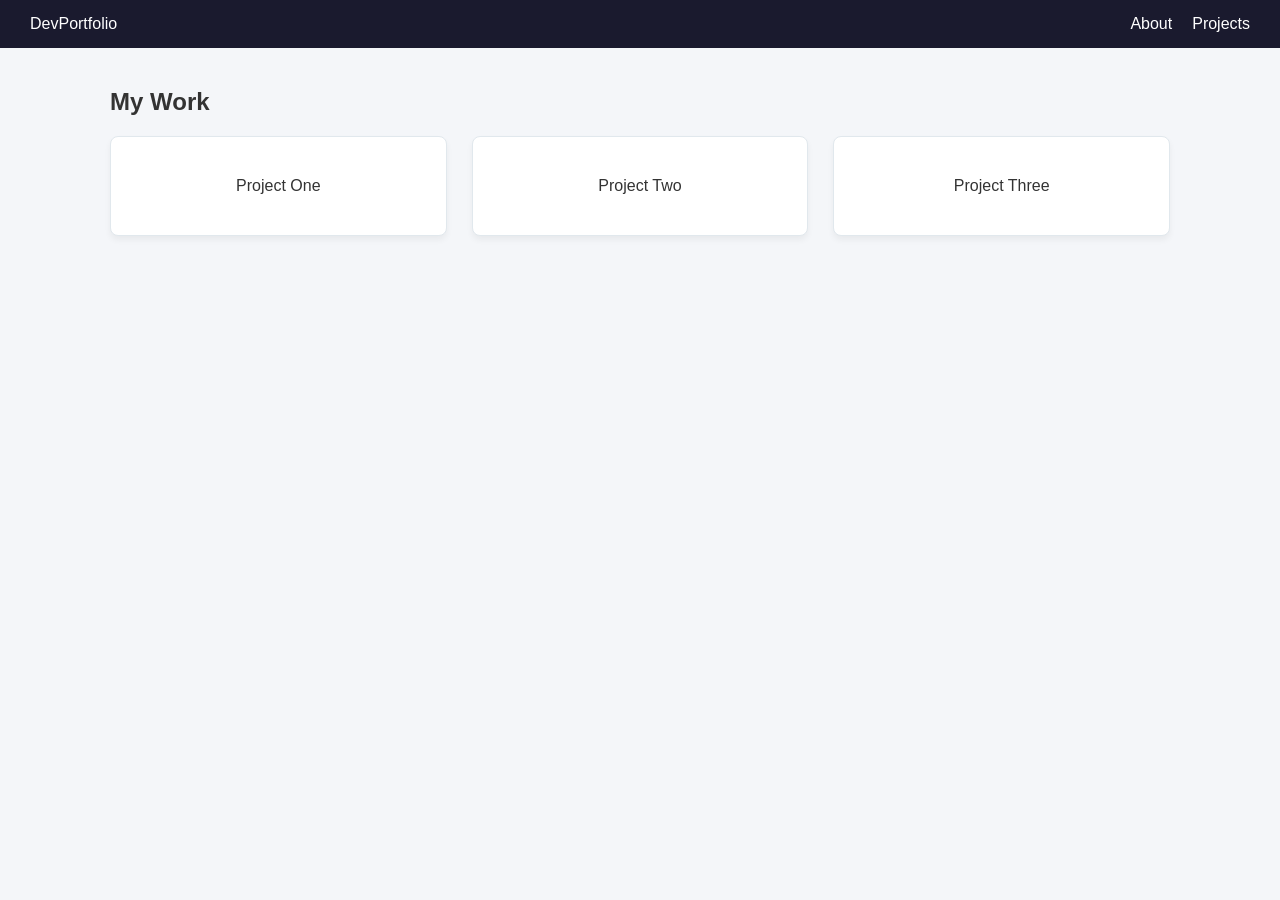
==== home.html @ 26fcf42c "updated" ====
<!DOCTYPE html>
<html lang="en">
<head>
    <meta charset="UTF-8">
    <meta name="viewport" content="width=device-width, initial-scale=1.0">
    <title>My Portfolio</title>
    <link rel="stylesheet" href="style2.css">
</head>
<body>

    <nav class="navbar">
        <div class="logo">DevPortfolio</div>
        <ul class="nav-links">
            <li><a href="#">About</a></li>
            <li><a href="#">Projects</a></li>
        </ul>
    </nav>

    <main class="container">
        <h2>My Work</h2>
        
        <section class="project-grid">
            <div class="card">Project One</div>
            <div class="card">Project Two</div>
            <div class="card">Project Three</div>
        </section>
    </main>

</body>
</html>
---- style2.css ----
/* 1. GLOBAL RESET & BOX MODEL */
* {
    margin: 0;
    padding: 0;
    box-sizing: border-box; /* Makes padding and borders stay inside the box width */
}

body {
    font-family: Arial, sans-serif;
    background-color: #f4f6f9;
    color: #333;
}

/* 2. FLEXBOX (One-Dimensional: Navigation Row) */
.navbar {
    display: flex;
    justify-content: space-between; /* Pushes logo left, links right */
    align-items: center;            /* Vertically centers items */
    background-color: #1a1a2e;
    padding: 15px 30px;             /* Inside spacing */
    color: white;
}

.nav-links {
    display: flex;
    list-style: none;
    gap: 20px;                      /* Easy spacing between list items */
}

.nav-links a {
    color: white;
    text-decoration: none;
}

/* 3. MARGIN & LAYOUT CONTAINER */
.container {
    max-width: 1100px;
    margin: 40px auto;             /* 40px top/bottom, auto centers it horizontally */
    padding: 0 20px;               /* Keeps text off the screen edges on mobile devices */
}

h2 {
    margin-bottom: 20px;           /* Pushes the project grid down */
}

/* 4. CSS GRID (Two-Dimensional: Responsive Grid Columns) */
.project-grid {
    display: grid;
    /* Automatically creates columns that are at least 280px wide, scaling to fit the screen */
    grid-template-columns: repeat(auto-fit, minmax(280px, 1fr));
    gap: 25px;                     /* Spacing between the grid columns and rows */
}

.card {
    background-color: white;
    padding: 40px 20px;            /* Generous spacing inside the cards */
    text-align: center;
    border-radius: 8px;
    box-shadow: 0 4px 6px rgba(0, 0, 0, 0.05); /* Soft professional shadow */
    border: 1px solid #e1e8ed;
}
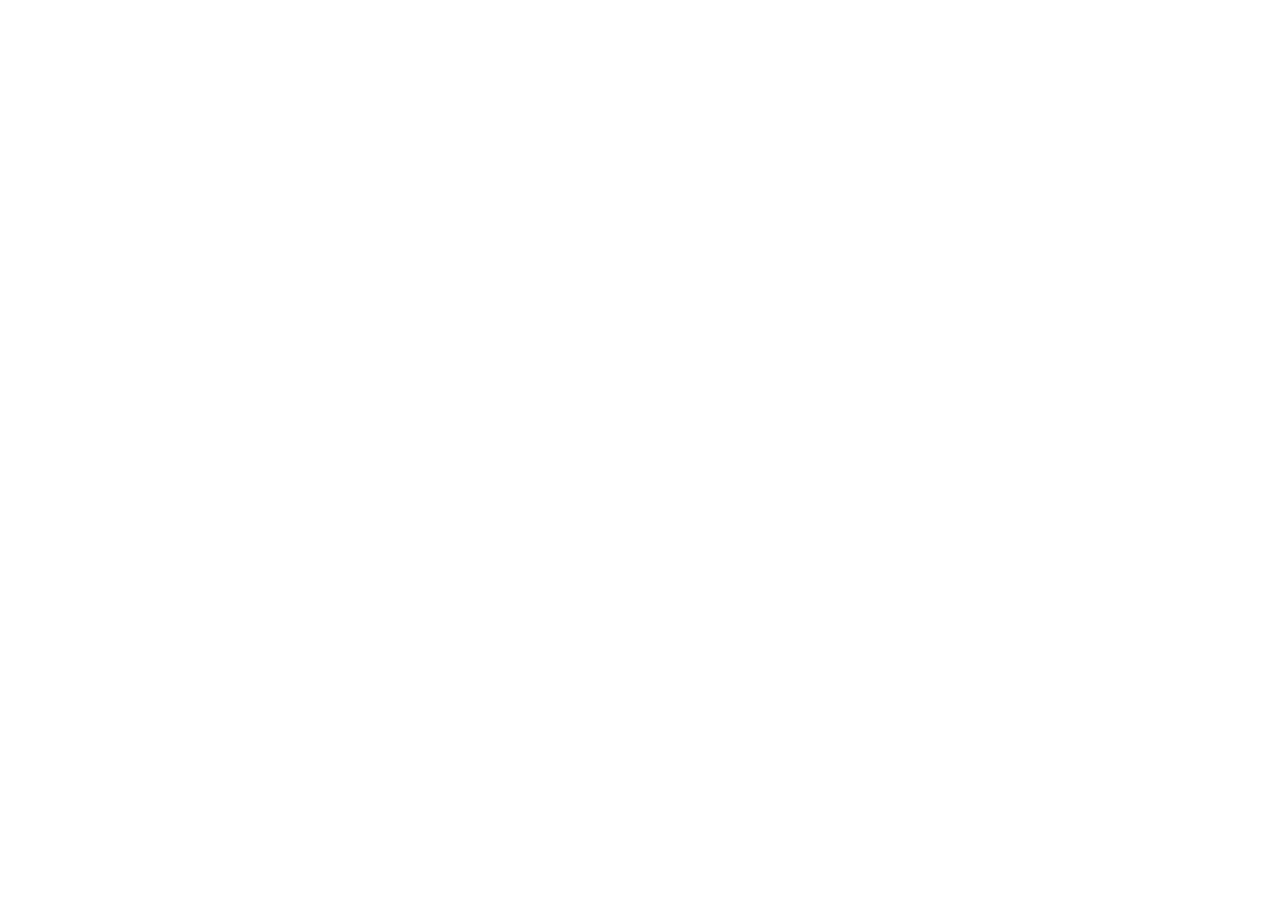
==== commit 6ad0d10b: "up" ====
--- a/home.html
+++ b/home.html
@@ -3,7 +3,7 @@
 <head>
     <meta charset="UTF-8">
     <meta name="viewport" content="width=device-width, initial-scale=1.0">
-    <title>My Portfolio</title>
+    <title>hermanitug/title>
     <link rel="stylesheet" href="style2.css">
 </head>
 <body>
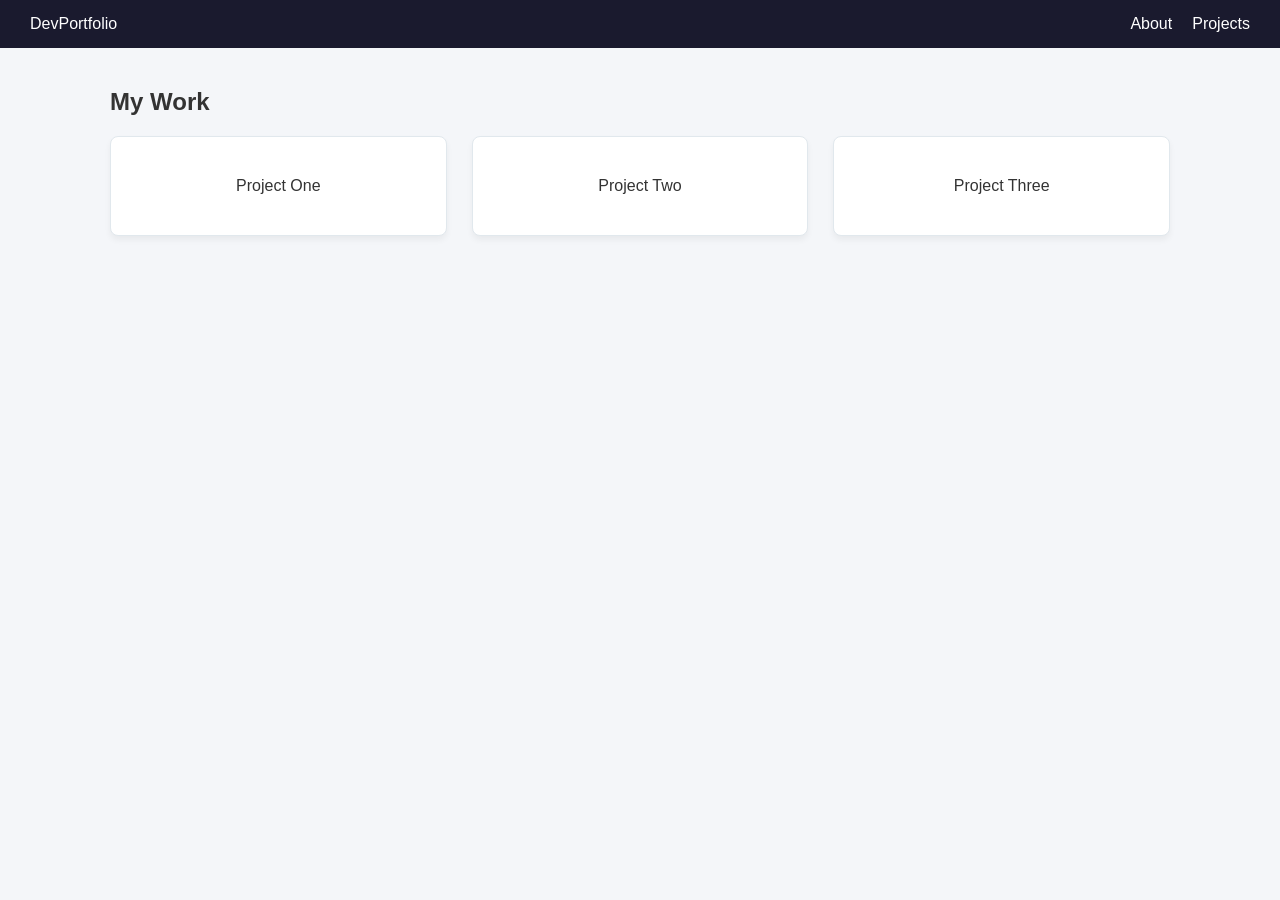
==== commit c20a8a9e: "we" ====
--- a/home.html
+++ b/home.html
@@ -3,7 +3,7 @@
 <head>
     <meta charset="UTF-8">
     <meta name="viewport" content="width=device-width, initial-scale=1.0">
-    <title>hermanitug/title>
+    <title>hermanitug</title>
     <link rel="stylesheet" href="style2.css">
 </head>
 <body>
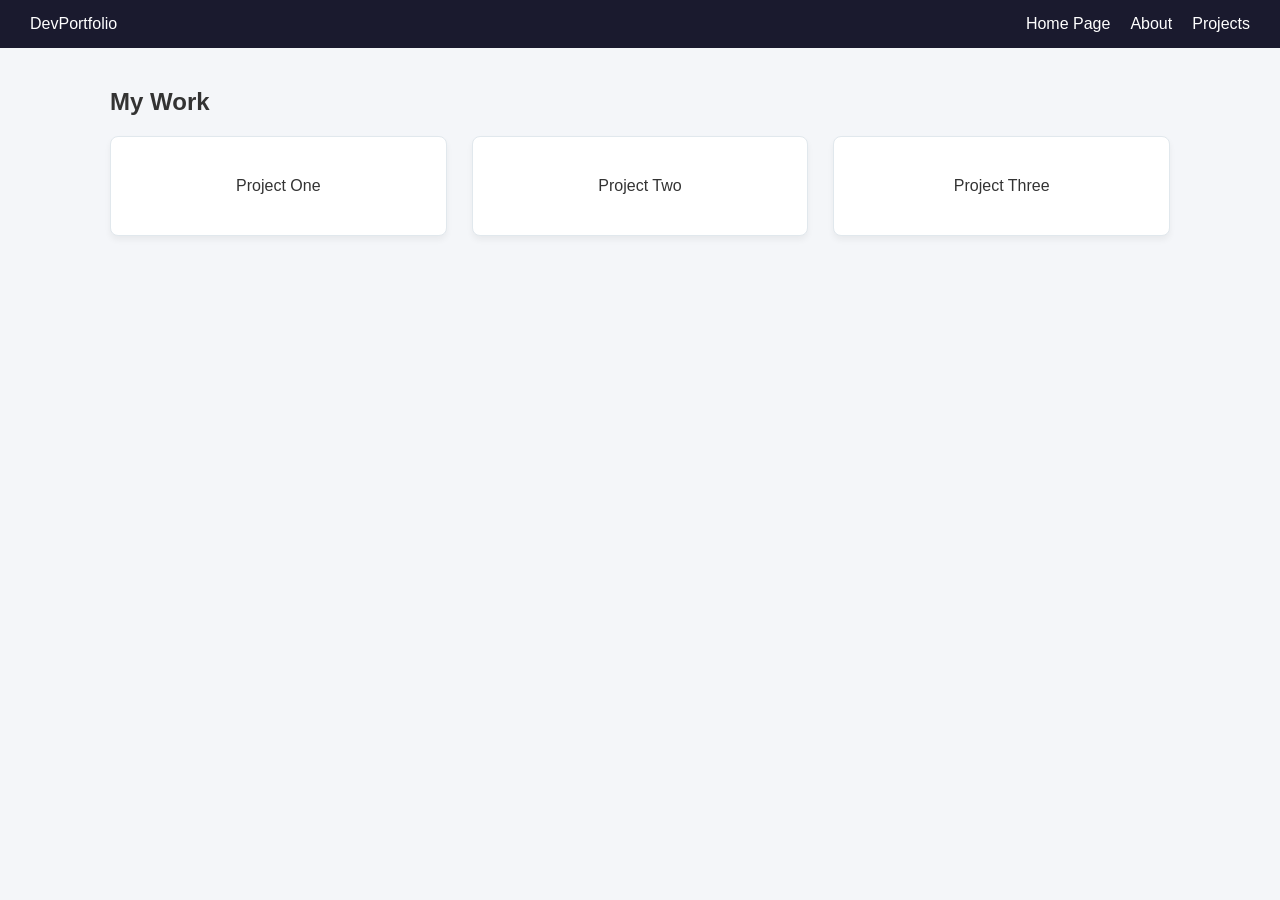
==== commit 4f2a25d9: "Latest Update" ====
--- a/home.html
+++ b/home.html
@@ -11,8 +11,9 @@
     <nav class="navbar">
         <div class="logo">DevPortfolio</div>
         <ul class="nav-links">
-            <li><a href="#">About</a></li>
-            <li><a href="#">Projects</a></li>
+            <li><a href="index.html">Home Page</a></li>
+            <li><a href="about.html">About</a></li>
+            <li><a href="projects.html">Projects</a></li>
         </ul>
     </nav>
 
